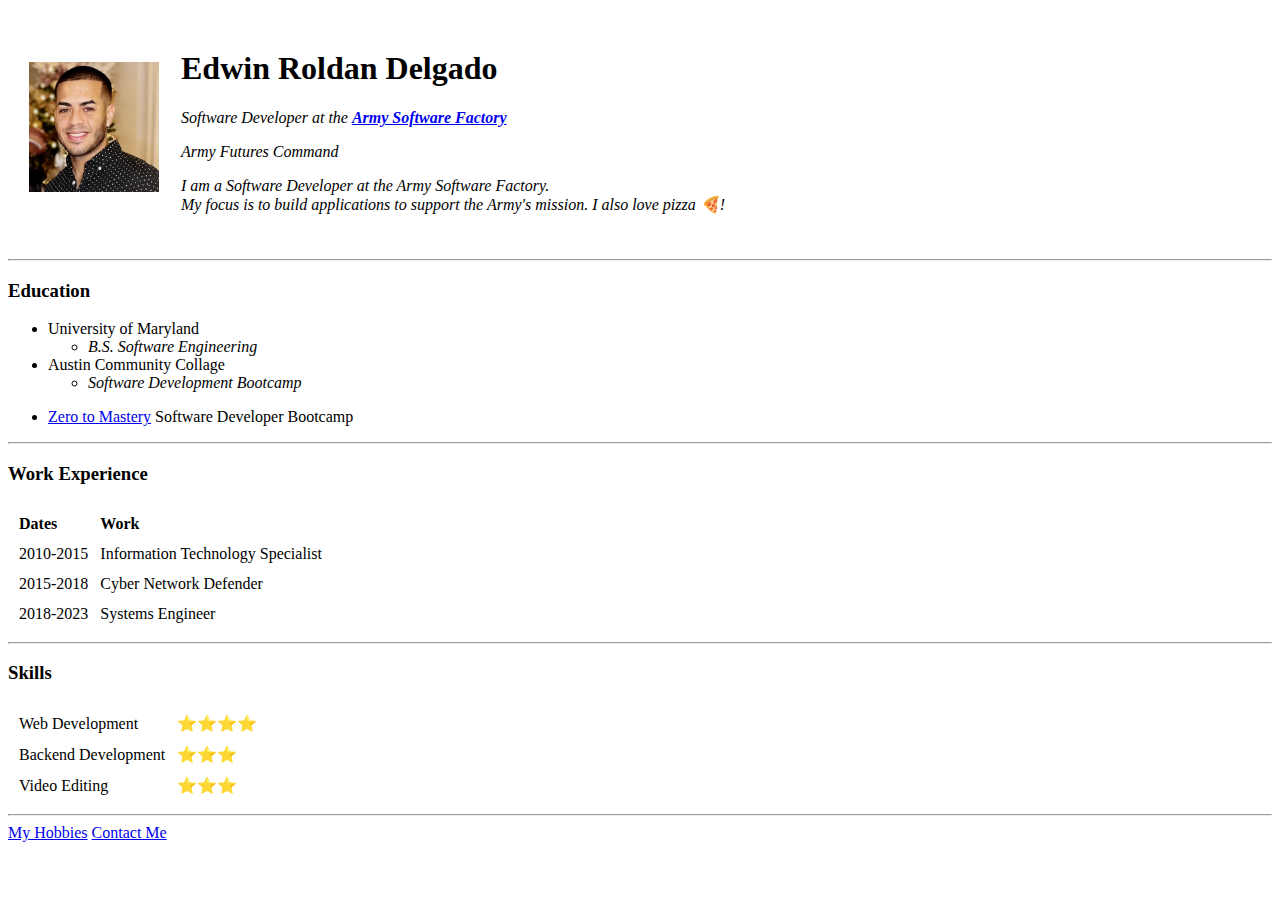
==== index.html @ 3a32863c "Added initial HTML files" ====
<!DOCTYPE html>
<html lang="en">
  <head>
    <meta charset="UTF-8" />
    <meta name="viewport" content="width=device-width, initial-scale=1.0" />
    <title>Edwin's Personal Site</title>
  </head>
  <body>
    <table cellspacing="20">
      <td>
        <img src="images/edwin.jpeg" alt="edwin-profile-picture" height="130px" />
      </td>
      <td>
        <h1>Edwin Roldan Delgado</h1>
        <p>
          <em>Software Developer at the
            <a href="https://www.linkedin.com/company/army-software-factory/">
              <em><strong>Army Software Factory</strong></em>
            </a>
        </p>
        <p><em>Army Futures Command</em></p>
        <p>
          I am a Software Developer at the Army Software Factory. <br> My focus is to
          build applications to support the Army's mission. I also love pizza 🍕!
        </p>
      </td>
    </table>
    
    <hr />
    <h3>Education</h3>
    <ul>
      <li>University of Maryland</li>
      <ul>
        <li><em>B.S. Software Engineering</em></li>
      </ul>
      <li>Austin Community Collage</li>
      <ul>
        <li><em>Software Development Bootcamp</em></li>
      </ul>
    </ul>
    <ul>
      <li><a href="https://zerotomastery.io/">Zero to Mastery</a> Software Developer Bootcamp</li>
    </ul>
    <hr>
    <h3>Work Experience</h3>
    <table cellspacing="10px">
      <thead align="left">
        <tr>
          <th>Dates</th>
          <th>Work</th>
        </tr>
      </thead>
      <tbody>
        <tr>
          <td>2010-2015</td>
          <td>Information Technology Specialist</td>
        </tr>
        <tr>
          <td>2015-2018</td>
          <td>Cyber Network Defender</td>
        </tr>
        <tr>
          <td>2018-2023</td>
          <td>Systems Engineer</td>
        </tr>
      </tbody>
    </table>
    <hr>
    <h3>Skills</h3>
    <table cellspacing="10">
      <tr>
        <td>Web Development</td>
        <td>⭐⭐⭐⭐</td>
      </tr>
      <tr>
        <td>Backend Development</td>
        <td>⭐⭐⭐</td>
      </tr>
      <tr>
        <td>Video Editing</td>
        <td>⭐⭐⭐</td>
      </tr>
    </table>
    <hr>
    <a href="hobbies.html">My Hobbies</a>    <a href="contact.html">Contact Me</a>
  </body>
</html>
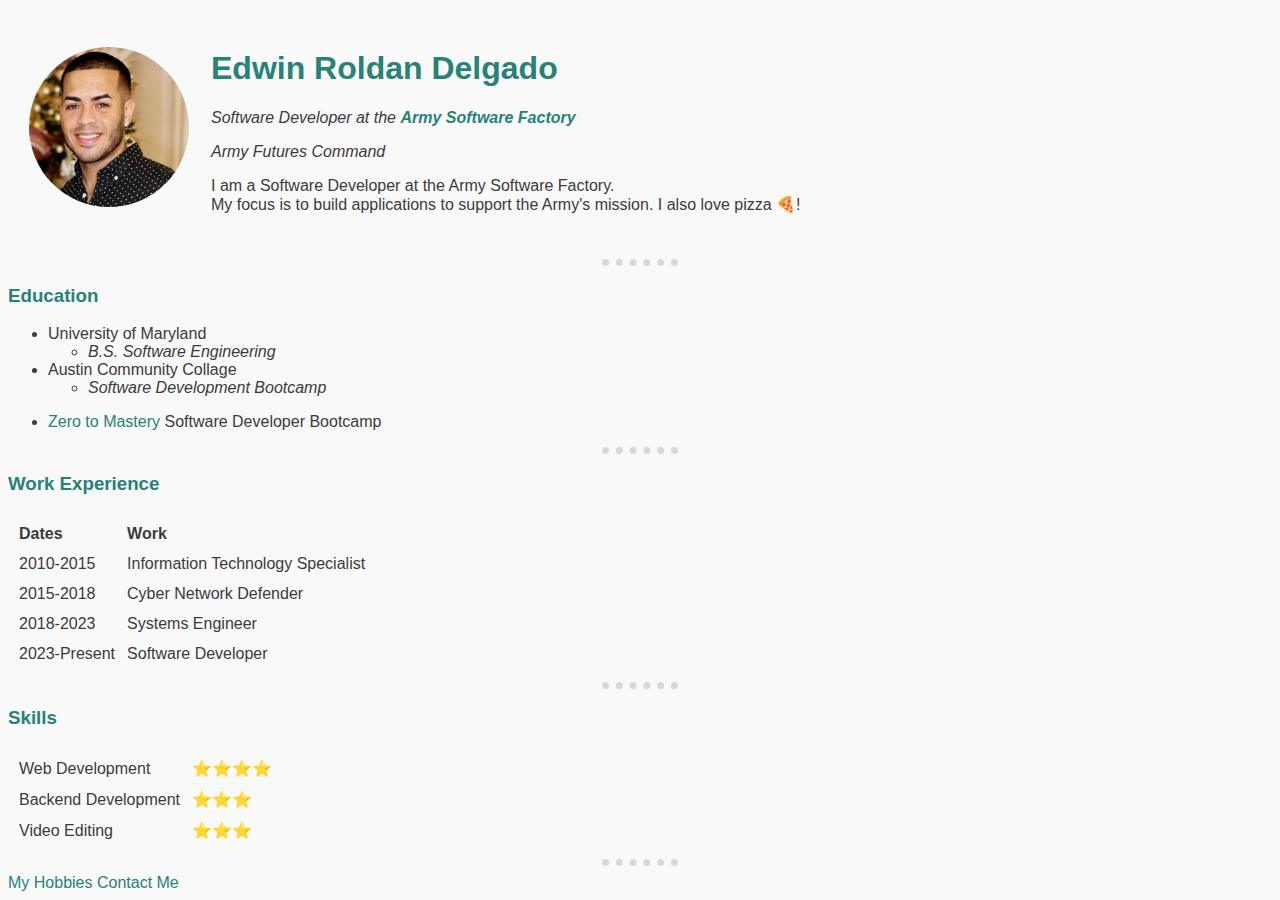
==== commit 6ecb27bb: "Added simple CSS styling" ====
--- a/index.html
+++ b/index.html
@@ -4,28 +4,38 @@
     <meta charset="UTF-8" />
     <meta name="viewport" content="width=device-width, initial-scale=1.0" />
     <title>Edwin's Personal Site</title>
+
+    <!-- CSS LINK -->
+    <link rel="stylesheet" href="CSS/styles.css" />
   </head>
   <body>
     <table cellspacing="20">
       <td>
-        <img src="images/edwin.jpeg" alt="edwin-profile-picture" height="130px" />
+        <img
+          src="images/edwin.jpeg"
+          alt="edwin-profile-picture"
+          height="130px"
+        />
       </td>
       <td>
         <h1>Edwin Roldan Delgado</h1>
         <p>
-          <em>Software Developer at the
+          <em>
+            Software Developer at the
             <a href="https://www.linkedin.com/company/army-software-factory/">
-              <em><strong>Army Software Factory</strong></em>
+              <strong>Army Software Factory</strong>
             </a>
+          </em>
         </p>
         <p><em>Army Futures Command</em></p>
         <p>
-          I am a Software Developer at the Army Software Factory. <br> My focus is to
-          build applications to support the Army's mission. I also love pizza 🍕!
+          I am a Software Developer at the Army Software Factory. <br />
+          My focus is to build applications to support the Army's mission. I
+          also love pizza 🍕!
         </p>
       </td>
     </table>
-    
+
     <hr />
     <h3>Education</h3>
     <ul>
@@ -39,9 +49,12 @@
       </ul>
     </ul>
     <ul>
-      <li><a href="https://zerotomastery.io/">Zero to Mastery</a> Software Developer Bootcamp</li>
+      <li>
+        <a href="https://zerotomastery.io/">Zero to Mastery</a> Software
+        Developer Bootcamp
+      </li>
     </ul>
-    <hr>
+    <hr />
     <h3>Work Experience</h3>
     <table cellspacing="10px">
       <thead align="left">
@@ -63,9 +76,13 @@
           <td>2018-2023</td>
           <td>Systems Engineer</td>
         </tr>
+        <tr>
+          <td>2023-Present</td>
+          <td>Software Developer</td>
+        </tr>
       </tbody>
     </table>
-    <hr>
+    <hr />
     <h3>Skills</h3>
     <table cellspacing="10">
       <tr>
@@ -81,7 +98,7 @@
         <td>⭐⭐⭐</td>
       </tr>
     </table>
-    <hr>
-    <a href="hobbies.html">My Hobbies</a>    <a href="contact.html">Contact Me</a>
+    <hr />
+    <a href="hobbies.html">My Hobbies</a> <a href="contact.html">Contact Me</a>
   </body>
 </html>
--- a/CSS/styles.css
+++ b/CSS/styles.css
@@ -0,0 +1,28 @@
+body {
+  background-color: #f9f9f9;
+  color: #3b3b3b;
+  font-family: Arial, Helvetica, sans-serif;
+}
+
+h1,
+h3 {
+  color: #278277;
+}
+
+a {
+  color: #278277;
+  text-decoration: none;
+}
+
+hr {
+  border-style: none;
+  border-bottom: dotted 7px;
+  color: #d8d8d8;
+  max-width: 6%;
+  background-color: transparent;
+}
+
+img {
+  border-radius: 60%;
+  height: 160px;
+}
